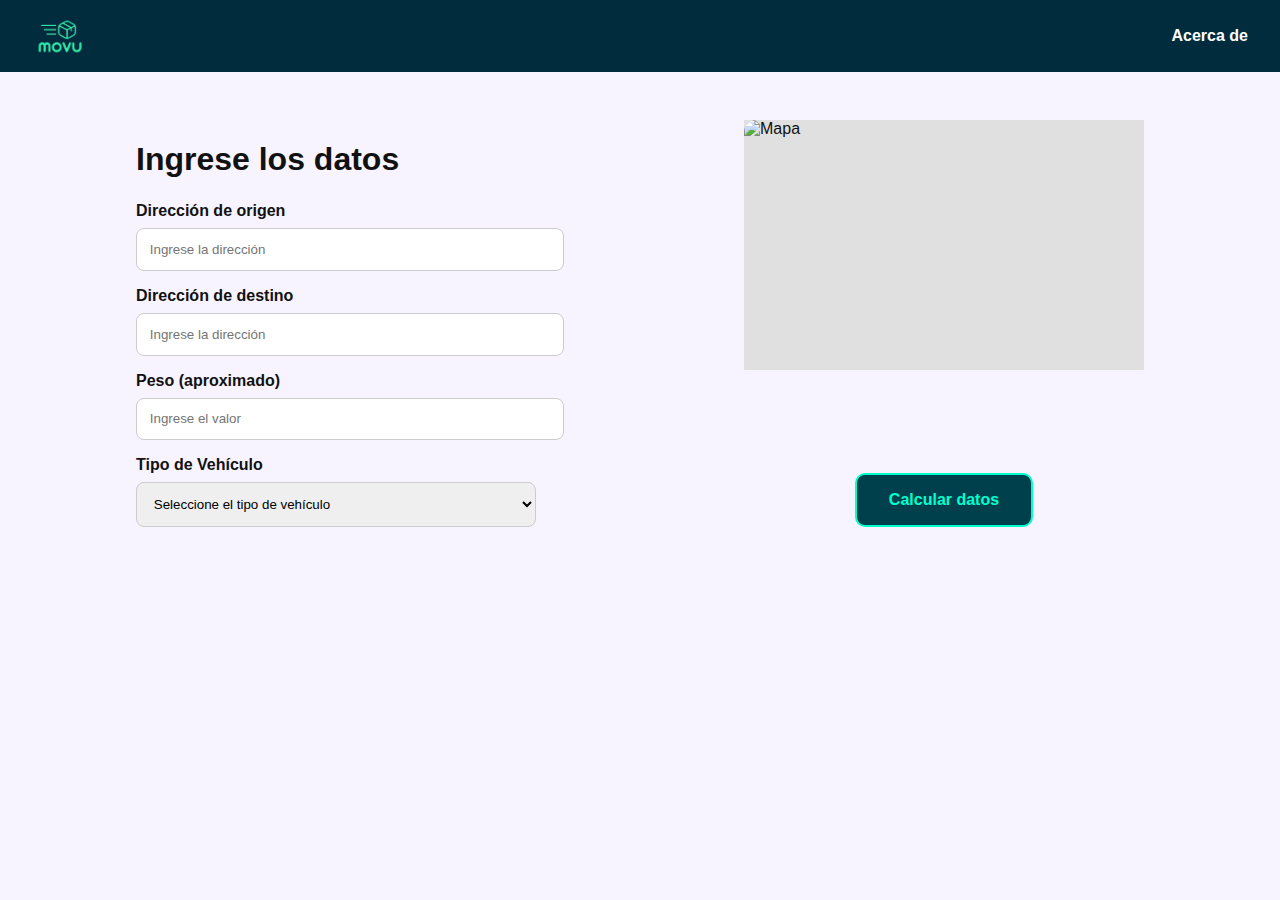
==== datos.html @ d2693232 "interfaz" ====
<!DOCTYPE html>
<html lang="es">
<head>
  <meta charset="UTF-8">
  <title>Ingreso de Datos - Movu</title>
  <link rel="stylesheet" href="css/style.css">
</head>
<body class="pantalla-datos">
  <header class="barra-superior">
    <img src="assets/movu.png" alt="Logo Movu" class="logo-header">
    <nav>
      <a href="acerca.html">Acerca de</a>
    </nav>
  </header>

  <main class="contenedor-datos">
    <section class="formulario-datos">
      <h1>Ingrese los datos</h1>
      <form id="formulario">
        <label for="origen">Dirección de origen</label>
        <input type="text" id="origen" required placeholder="Ingrese la dirección">

        <label for="destino">Dirección de destino</label>
        <input type="text" id="destino" required placeholder="Ingrese la dirección">

        <label for="peso">Peso (aproximado)</label>
        <input type="number" id="peso" required placeholder="Ingrese el valor">

        <label for="vehiculo">Tipo de Vehículo</label>
        <select id="vehiculo" required>
          <option value="">Seleccione el tipo de vehículo</option>
          <option value="pickup">Pickup</option>
          <option value="camion">Camión de mudanza</option>
        </select>
      </form>
    </section>

    <section class="mapa-y-boton">
      <div class="mapa-simulacion">
        <!-- Aquí podrías incrustar un iframe real de Google Maps -->
        <img src="assets/mapa-ejemplo.png" alt="Mapa" class="mapa-fake">
      </div>
      <button type="submit" form="formulario" class="boton-calcular">Calcular datos</button>
    </section>
  </main>

  <script src="js/app.js"></script>
</body>
</html>
---- css/style.css ----
.pantalla-inicio {
    margin: 0;
    height: 100vh;
    display: flex;
    justify-content: center;
    align-items: center;
    background-color: #c8c8c8;
    font-family: sans-serif;
  }
  
  .contenedor-inicio {
    width: 90%;
    max-width: 1000px;
    height: 90vh;
    display: flex;
    border-radius: 15px;
    overflow: hidden;
    box-shadow: 0 0 10px rgba(0,0,0,0.5);
    
  }
  
  .lado-izquierdo {
    flex: 1;
    background-color: #092a39; 
    display: flex;
    align-items: center;
    justify-content: center;
  }
  
  .logo-grande {
    width: 100%;
    max-width: 400px;
  }
  
  .lado-derecho {
    flex: 1;
    background-color: #1c1e1c; 
    color: white;
    padding: 3rem;
    display: flex;
    flex-direction: column;
    justify-content: center;
    align-items: center;
    text-align: center;
  }
  
  .lado-derecho h1 {
    font-size: 2.5rem;
    margin-bottom: 1rem;
  }
  
  .lado-derecho p {
    font-size: 1.1rem;
    margin-bottom: 2rem;
    color: #ccc;
  }
  
  .lado-derecho button {
    padding: 0.8rem 2rem;
    background-color: #003f4c;
    color: #2df1a9;
    border: 2px solid #2df1a9;
    border-radius: 8px;
    font-size: 1rem;
    cursor: pointer;
    transition: 0.3s ease;
  }
  
  .lado-derecho button:hover {
    background-color: #2df1a9;
    color: #003f4c;
  }

  /*datos*/
  .pantalla-datos {
    margin: 0;
    background-color: #f8f4ff;
    font-family: sans-serif;
    color: #111;
  }
  
  .barra-superior {
    background-color: #002c3e;
    color: white;
    padding: 1rem 2rem;
    display: flex;
    justify-content: space-between;
    align-items: center;
  }
  
  .logo-header {
    height: 40px;
  }
  
  .barra-superior a {
    color: white;
    text-decoration: none;
    font-weight: bold;
  }
  
  .contenedor-datos {
    display: flex;
    justify-content: space-around;
    padding: 3rem 2rem;
    flex-wrap: wrap;
  }
  
  .formulario-datos {
    flex: 1;
    max-width: 400px;
  }
  
  .formulario-datos h1 {
    font-size: 2rem;
    margin-bottom: 1.5rem;
  }
  
  .formulario-datos label {
    display: block;
    margin-top: 1rem;
    font-weight: bold;
  }
  
  .formulario-datos input,
  .formulario-datos select {
    width: 100%;
    padding: 0.8rem;
    border-radius: 8px;
    border: 1px solid #ccc;
    margin-top: 0.5rem;
  }
  
  .mapa-y-boton {
    flex: 1;
    max-width: 400px;
    display: flex;
    flex-direction: column;
    align-items: center;
    justify-content: space-between;
  }
  
  .mapa-simulacion {
    width: 100%;
    height: 250px;
    background-color: #e0e0e0;
    margin-bottom: 2rem;
    display: flex;
    align-items: center;
    justify-content: center;
  }
  
  .mapa-fake {
    width: 100%;
    height: 100%;
    object-fit: cover;
    border-radius: 12px;
  }
  
  .boton-calcular {
    background-color: #003f4c;
    color: #00ffcc;
    border: 2px solid #00ffcc;
    padding: 1rem 2rem;
    border-radius: 10px;
    font-size: 1rem;
    font-weight: bold;
    cursor: pointer;
    transition: 0.3s ease;
  }
  
  .boton-calcular:hover {
    background-color: #00ffcc;
    color: #003f4c;
  }
  
  /*acerca de*/
  
.pantalla-acerca {
  background-color: #f9f9f9;
  color: #222;
  font-family: sans-serif;
  margin: 0;
}

.contenedor-acerca {
  padding: 2rem;
  display: grid;
  grid-template-columns: 2fr 1fr;
  gap: 2rem;
  align-items: center;
}

.texto-acerca h1 {
  font-size: 2rem;
  margin-bottom: 0.5rem;
}

.subheading {
  color: gray;
  font-weight: normal;
  margin-top: -0.5rem;
}

.texto-acerca p {
  margin-top: 1rem;
  line-height: 1.5;
}

.logo-acerca img {
  width: 100%;
  max-width: 250px;
}

.botones-acerca {
  grid-column: span 2;
  margin-top: 2rem;
  display: flex;
  justify-content: space-evenly;
  gap: 2rem;
}

.boton-info {
  width: 200px;
  height: 100px;
  background-color: #ececec;
  border: none;
  border-radius: 10px;
  font-weight: bold;
  font-size: 1rem;
  cursor: pointer;
  display: flex;
  flex-direction: column;
  justify-content: center;
  align-items: center;
}

.boton-info .mini {
  font-size: 0.8rem;
  color: gray;
  margin-top: 0.3rem;
}
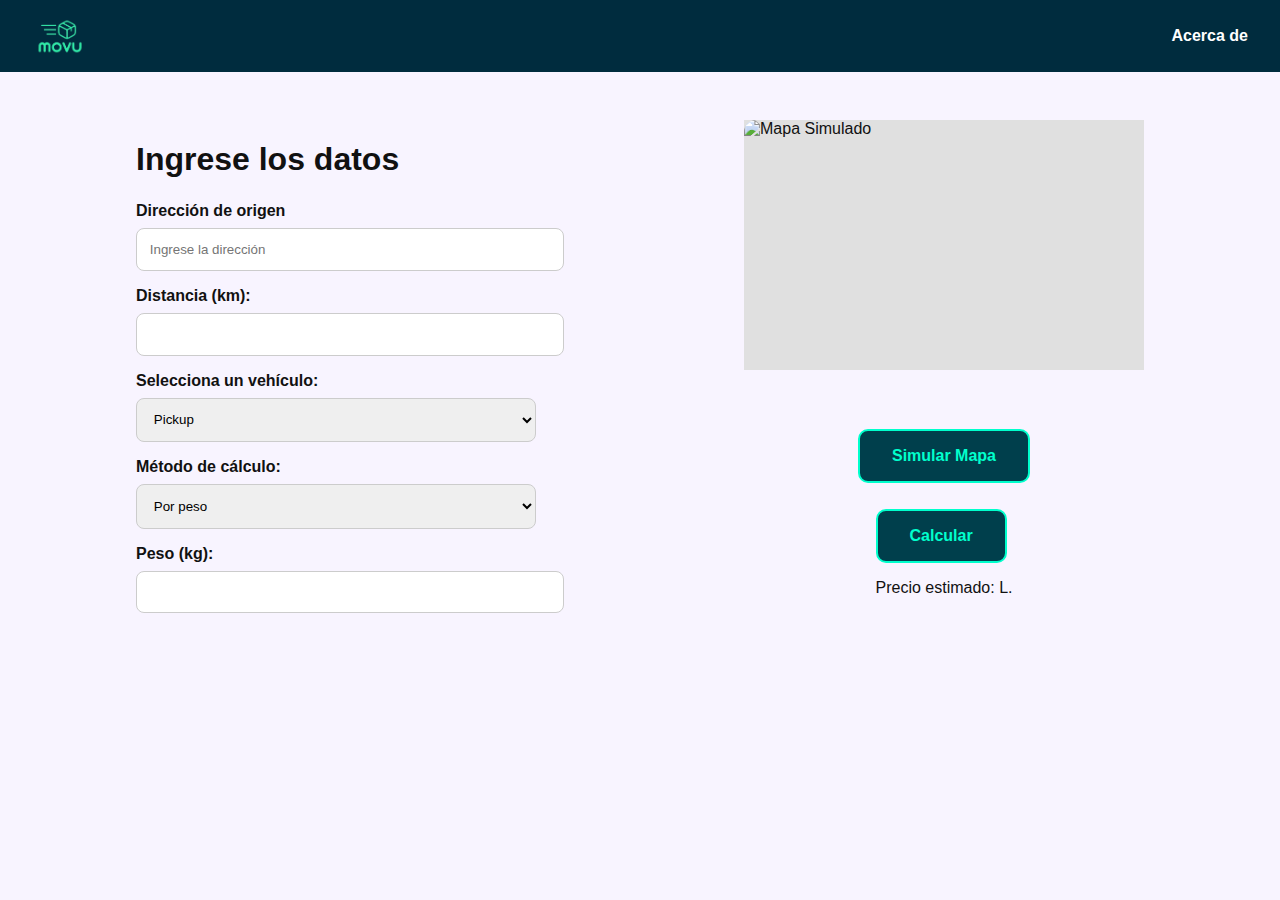
==== commit 0b47f0a4: "implementacion de la logica del calculo" ====
--- a/datos.html
+++ b/datos.html
@@ -2,15 +2,14 @@
 <html lang="es">
 <head>
   <meta charset="UTF-8">
+  <meta name="viewport" content="width=device-width, initial-scale=1.0">
   <title>Ingreso de Datos - Movu</title>
   <link rel="stylesheet" href="css/style.css">
 </head>
 <body class="pantalla-datos">
   <header class="barra-superior">
     <img src="assets/movu.png" alt="Logo Movu" class="logo-header">
-    <nav>
-      <a href="acerca.html">Acerca de</a>
-    </nav>
+    <nav><a href="acerca.html">Acerca de</a></nav>
   </header>
 
   <main class="contenedor-datos">
@@ -20,30 +19,54 @@
         <label for="origen">Dirección de origen</label>
         <input type="text" id="origen" required placeholder="Ingrese la dirección">
 
-        <label for="destino">Dirección de destino</label>
-        <input type="text" id="destino" required placeholder="Ingrese la dirección">
+        <!-- Aquí se agregan los campos del simulador -->
+        <label>Distancia (km):</label>
+        <input type="number" id="distancia" required />
 
-        <label for="peso">Peso (aproximado)</label>
-        <input type="number" id="peso" required placeholder="Ingrese el valor">
+        <label>Selecciona un vehículo:</label>
+        <select id="tipoVehiculo">
+          <option value="pickup">Pickup</option>
+          <option value="camion_pequeno">Camión Pequeño</option>
+          <option value="camion_mediano">Camión Mediano</option>
+          <option value="camion_grande">Camión Grande</option>
+          <option value="volqueta">Volqueta</option>
+          <option value="camion_carga_mediano">Camión Carga Mediano</option>
+          <option value="camion_carga_grande">Camión Carga Grande</option>
+        </select>
 
-        <label for="vehiculo">Tipo de Vehículo</label>
-        <select id="vehiculo" required>
-          <option value="">Seleccione el tipo de vehículo</option>
-          <option value="pickup">Pickup</option>
-          <option value="camion">Camión de mudanza</option>
+        <label>Método de cálculo:</label>
+        <select id="metodo">
+          <option value="peso">Por peso</option>
+          <option value="volumen">Por volumen</option>
         </select>
+
+        <div id="pesoInput">
+          <label>Peso (kg):</label>
+          <input type="number" id="peso" />
+        </div>
+
+        <div id="volumenInput" style="display: none;">
+          <label>Volumen (m³):</label>
+          <input type="number" id="volumen" />
+        </div>
       </form>
     </section>
 
+    <!-- Seccion del mapa -->
     <section class="mapa-y-boton">
       <div class="mapa-simulacion">
-        <!-- Aquí podrías incrustar un iframe real de Google Maps -->
-        <img src="assets/mapa-ejemplo.png" alt="Mapa" class="mapa-fake">
+        <img src="assets/mapa-fake.jpg" alt="Mapa Simulado" class="mapa-fake" />
       </div>
-      <button type="submit" form="formulario" class="boton-calcular">Calcular datos</button>
+      <button class="boton-calcular">Simular Mapa</button>
+      <section class="resultado-calculo">
+        <button class="boton-calcular" onclick="calcular()">Calcular</button>
+        <p id="resultado" class="precio-resultado">Precio estimado: L.</p>
+      </section>
     </section>
-  </main>
+
+  
 
   <script src="js/app.js"></script>
+  <script src="script.js"></script>
 </body>
 </html>
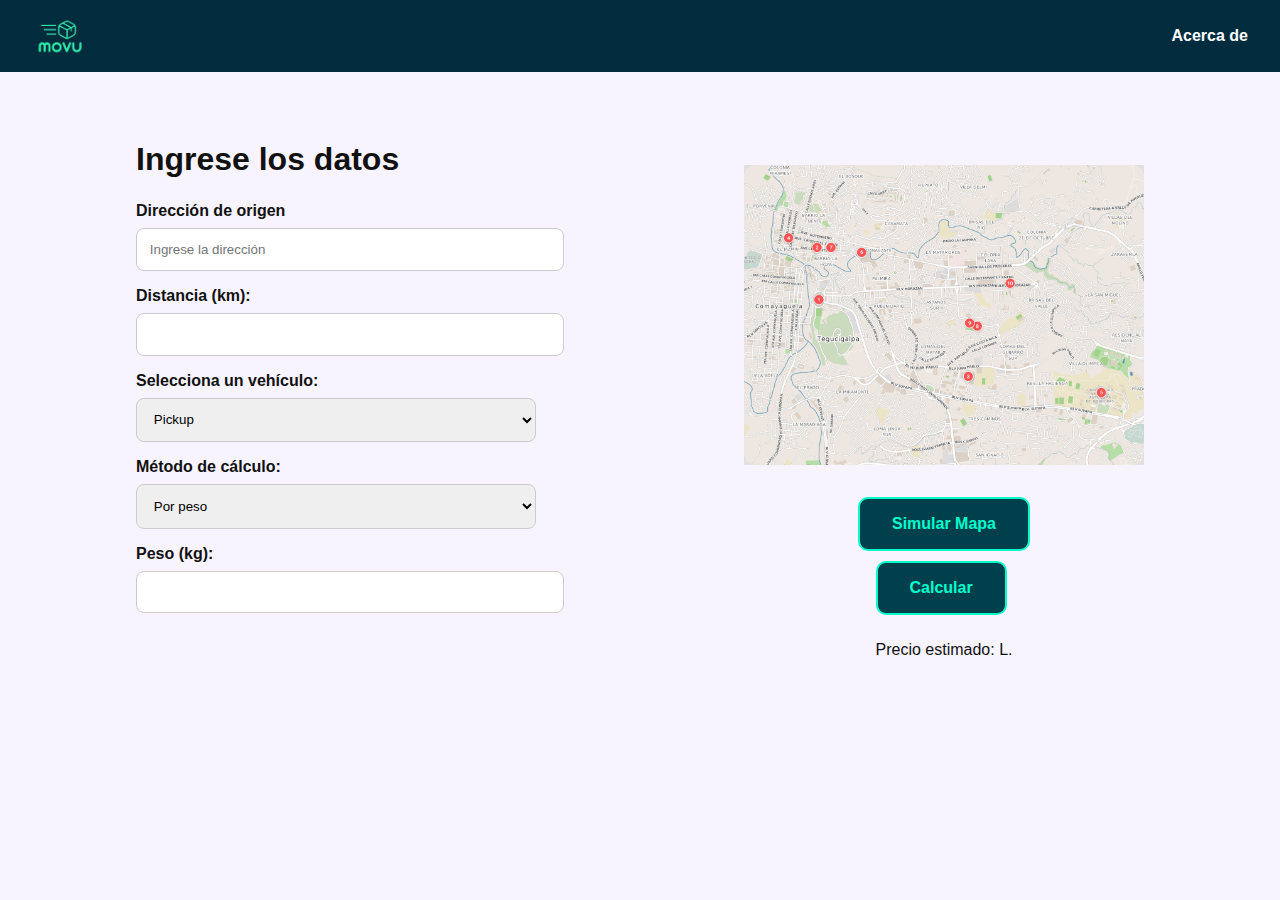
==== commit 7e13512b: "mapa" ====
--- a/datos.html
+++ b/datos.html
@@ -55,7 +55,7 @@
     <!-- Seccion del mapa -->
     <section class="mapa-y-boton">
       <div class="mapa-simulacion">
-        <img src="assets/mapa-fake.jpg" alt="Mapa Simulado" class="mapa-fake" />
+        <img src="assets/mapa.png" alt="Mapa Simulado" class="mapa" />
       </div>
       <button class="boton-calcular">Simular Mapa</button>
       <section class="resultado-calculo">
--- a/css/style.css
+++ b/css/style.css
@@ -141,15 +141,16 @@
   
   .mapa-simulacion {
     width: 100%;
-    height: 250px;
+    height: 300px;
     background-color: #e0e0e0;
     margin-bottom: 2rem;
     display: flex;
     align-items: center;
     justify-content: center;
-  }
-  
-  .mapa-fake {
+    margin-top: 45px;
+  }
+  
+  .mapa {
     width: 100%;
     height: 100%;
     object-fit: cover;
@@ -166,6 +167,7 @@
     font-weight: bold;
     cursor: pointer;
     transition: 0.3s ease;
+    margin-bottom: 10px;
   }
   
   .boton-calcular:hover {
